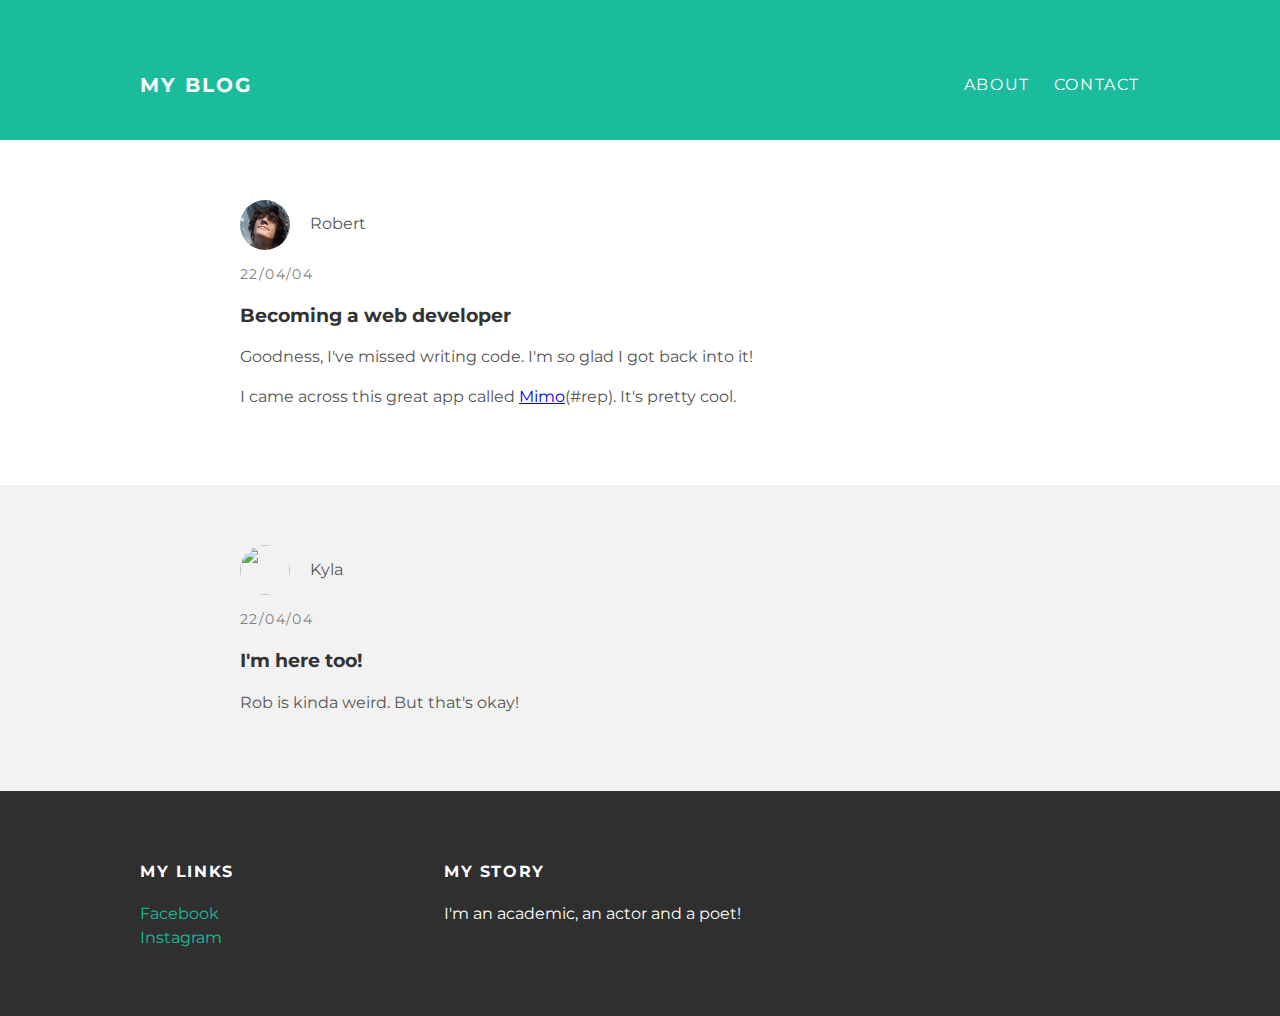
==== index.html @ 85db0fe2 "Add files via upload" ====
<!DOCTYPE html>
<html>
  <head>
    <title> WRH's blog </title>
    <link rel="stylesheet" type="text/css" href="styles.css">
  </head>
  <body>
    <div id="header">
      <div class="container">
          <a id="header-title" href="index.html">My Blog</a>
          <ul id="header-nav">
            <li><a href="about.html">About</a></li>
            <li><a href="mailto:roberthindley1998@gmail.com?subject=Feedback">Contact</a></li>
          </ul>
      </div>
    </div>
    <div id="content">
      <div class="post-container">
        <div class="post">
          <div class="post-author">
            <img src="rob.png">
            <span>Robert</span>
          </div>
          <p class="post-date">22/04/04</p>
          <h3 class="post-title">Becoming a web developer</h3>
          <div class="post-content">
            <p> Goodness, I've missed writing code.
              I'm <em>so</em> glad I got back into it!</p>
            <p> I came across this great app called <a href="https://www.getmimo.com">Mimo</a>(#rep). It's pretty cool.
              </p>
          </div>
        </div>
      </div>
      <div class="post-container">
        <div class="post">
          <div class="post-author">
            <img width="100px" src="kyla.png">
            <span>Kyla</span>
          </div>
          <p class="post-date">22/04/04</p>
          <h3 class="post-title">I'm here too!</h3>
          <div class="post-content">
            <p> Rob is kinda weird. But that's okay!</p>
          </div>
        </div>
      </div>
    </div>
    <div id="footer">
      <div class="container">
        <div class="column">
          <h4>My Links</h4>
          <p>
          <a href="https://www.facebook.com/robert.hindley.902">Facebook</a>
          <br>
          <a href="https://www.instagram.com/roberthindley">Instagram</a>
          </p>
        </div>
        <div class="column">
          <h4>My Story</h4>
          <p>I'm an academic, an actor and a poet!</p>
        </div>
      </div>
    </div>
  </body>
</html>
---- styles.css ----
@import url(http://fonts.googleapis.com/css?family=Montserrat:400,700);

body {
  color:#555;
  margin: 0;

  font-family: Montserrat, sans-serif;
}

#header{
  background-color: #1abc9c;
  height: 140px;
  line-height: 170px;
}
#header a{
  color: white;
  text-decoration: none;

  text-transform: uppercase;
  letter-spacing: 0.1em;
}
#header a:hover{
  color: #222;
}

#header-title{
  display: block;
  height: 100px; /*added for spacing problem */
  float: left;

  font-size: 20px;
  font-weight: bold;
}

#header-nav{
  display: block;
  float: right;
  margin-top: 0;
}
#header-nav li{
  display: inline;
  padding-left: 20px;
}


#footer {
  background-color: #2f2f2f;
  padding: 50px 0;
}
#footer h4 {
  color: white;
  text-transform: uppercase;
  letter-spacing: 0.1em;
}
#footer p {
  color: white;
}
#footer a {
  color: #1abc9c;
  text-decoration: none;
}
#footer a:hover {
  color: #F6A623;
}


.container {
  max-width: 1000px;
  margin: 0 auto;
}

.about {
  text-align: center;

}
.column {
  min-width: 300px;
  display: inline-block;
  vertical-align: top;
}

.post, .about{
  max-width: 800px;
  margin: 0 auto;
  padding: 60px 0;
}

.about img {
  width: 250px;
  height: 250px;
  border-radius: 50%;
}
.post-author img{
  width: 50px;
  height: 50px;
  vertical-align: middle;
  border-radius: 50%;
}
.post-author span{
  margin-left: 16px;
}

.post-date {
  color: grey;

  text-transform: uppercase;
  letter-spacing: 0.1em;

  font-size: 14px;
}

.post-container:nth-child(even){
  background-color: #f2f2f2;
}


h1, h2, h3, h4 {
  color: #333;
}

p {
  line-height: 1.5;
}
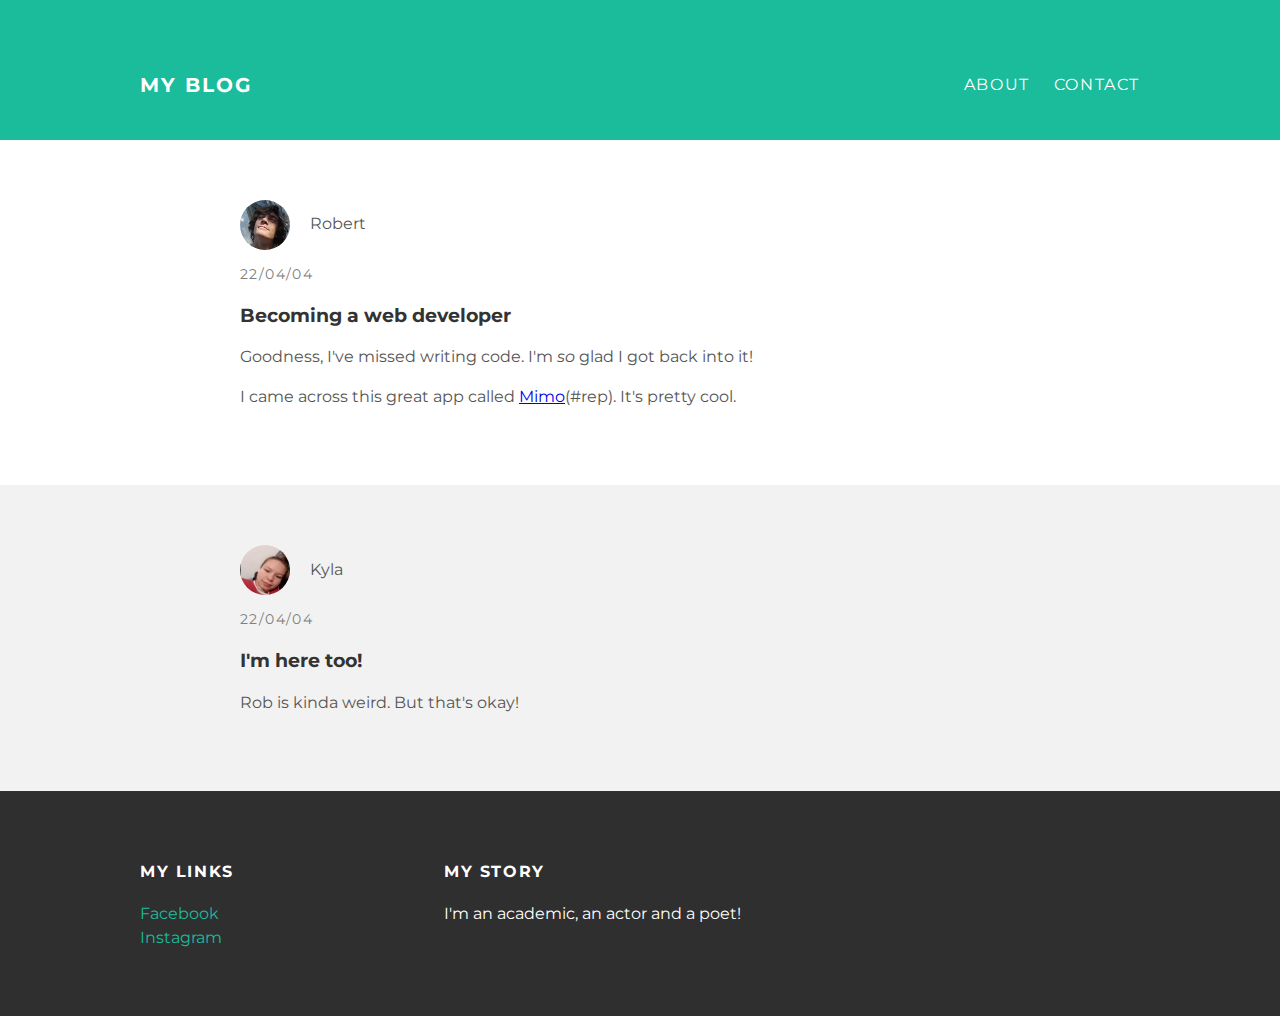
==== commit 71e148f2: "Update index.html" ====
--- a/index.html
+++ b/index.html
@@ -34,7 +34,7 @@
       <div class="post-container">
         <div class="post">
           <div class="post-author">
-            <img width="100px" src="kyla.png">
+            <img width="100px" src="kyla.PNG">
             <span>Kyla</span>
           </div>
           <p class="post-date">22/04/04</p>
